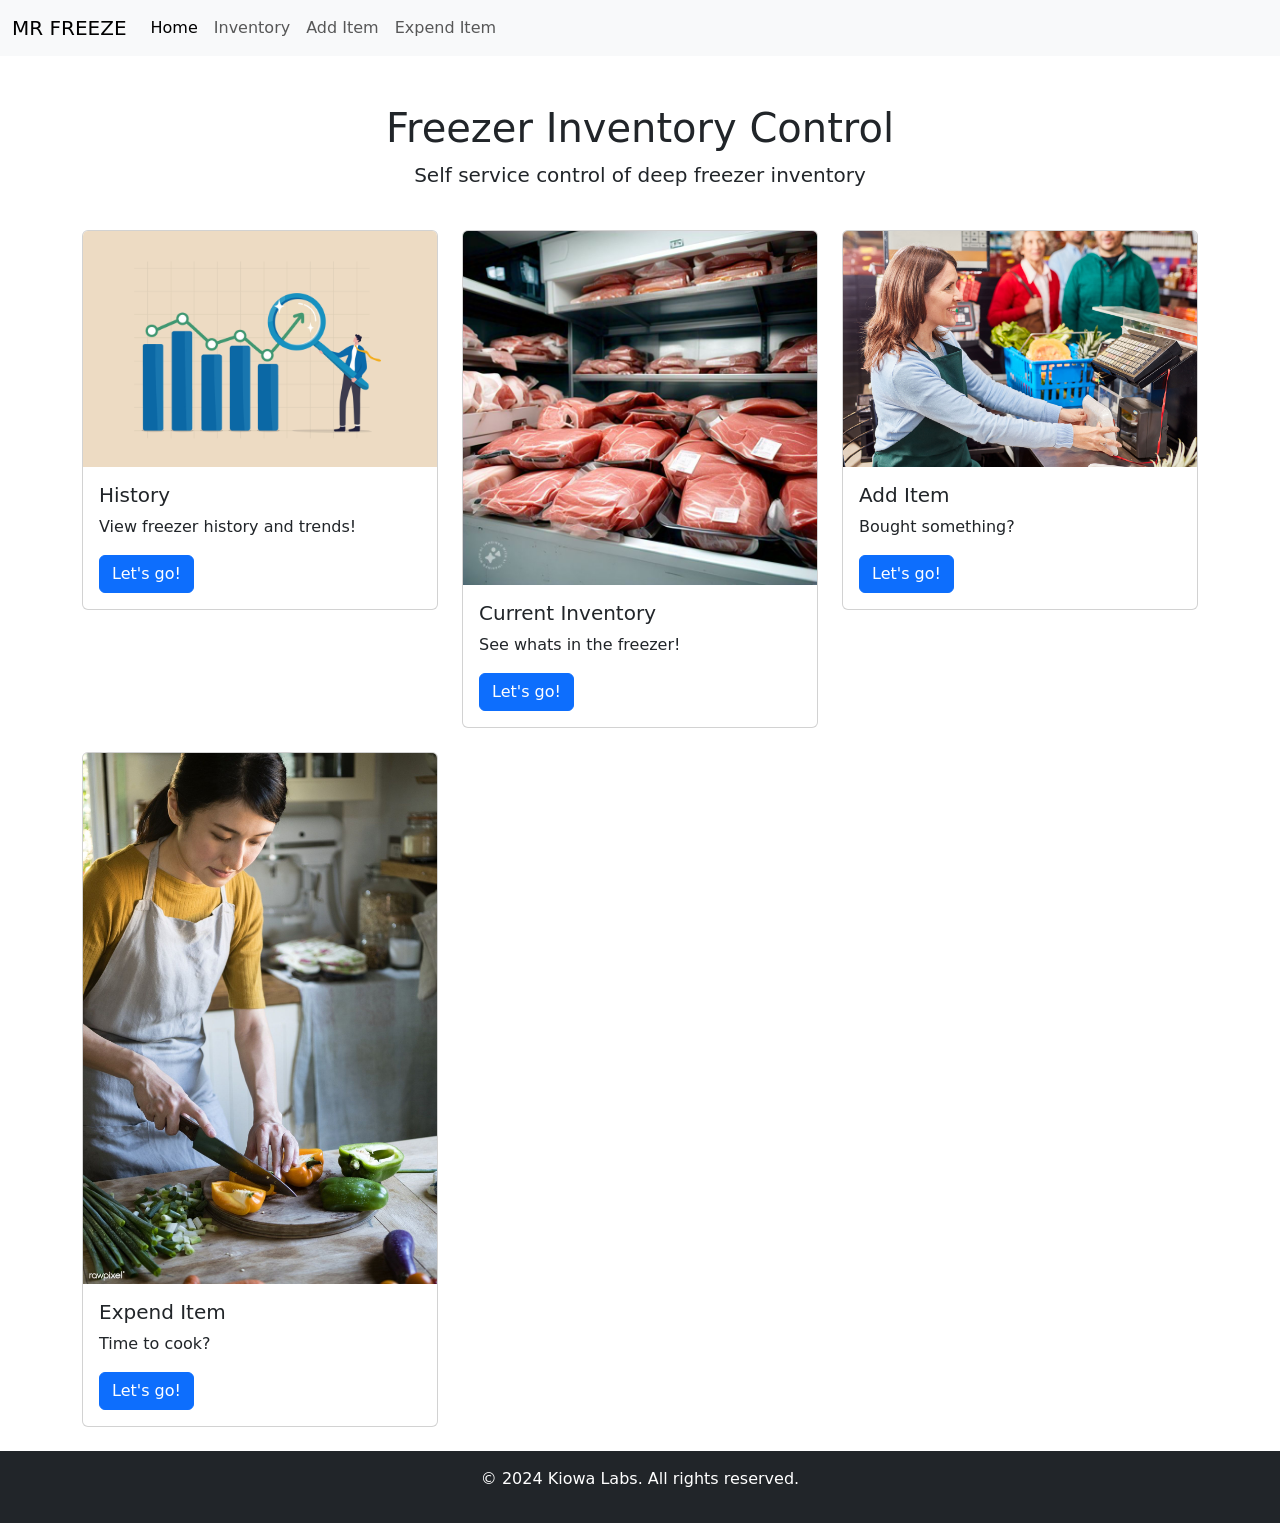
==== index.html @ 0a081af0 "site operational in browser" ====
<!DOCTYPE html>
<html lang="en">
<head>
  <meta charset="UTF-8">
  <meta name="viewport" content="width=device-width, initial-scale=1.0">
  <title>Mr Freeze Home</title>

  <!-- Bootstrap -->
  <link href="https://cdn.jsdelivr.net/npm/bootstrap@5.3.0-alpha1/dist/css/bootstrap.min.css" rel="stylesheet">

</head>
<body>
  
  <!-- Navbar -->
  <nav class="navbar navbar-expand-lg navbar-light bg-light">
    <div class="container-fluid">
      <a class="navbar-brand" href="index.html">MR FREEZE</a>
      <button class="navbar-toggler" type="button" data-bs-toggle="collapse" data-bs-target="#navbarNav" aria-controls="navbarNav" aria-expanded="false" aria-label="Toggle navigation">
        <span class="navbar-toggler-icon"></span>
      </button>
      <div class="collapse navbar-collapse" id="navbarNav">
        <ul class="navbar-nav">
          <li class="nav-item">
            <a class="nav-link active" aria-current="page" href="index.html">Home</a>
          </li>
          <li class="nav-item">
            <a class="nav-link" href="inventory.html">Inventory</a>
          </li>
          <li class="nav-item">
            <a class="nav-link" href="add_item.html">Add Item</a>
          </li>
          <li class="nav-item">
            <a class="nav-link" href="expend_item.html">Expend Item</a>
          </li>
        </ul>
      </div>
    </div>
  </nav>

  <!-- Content Section -->
  <div class="container mt-5">
    <section class="row">
        <!-- Header Section -->
        <div class="col-12 text-center mb-4">
            <h1>Freezer Inventory Control</h1>
            <p class="lead">Self service control of deep freezer inventory</p>
        </div>
      </section>
    <div class="row">
        <!-- Card 1 -->
        <section class="col-md-4 col-sm-6 mb-4">
            <div class="card">
                <img src="trends.jpg" class="card-img-top" alt="Card Image">
                <div class="card-body">
                    <h5 class="card-title">History</h5>
                    <p class="card-text">View freezer history and trends!</p>
                    <a href="placeholder.html" class="btn btn-primary">Let's go!</a>
                </div>
            </div>
          </section>
        <!-- Card 2 -->
        <section class="col-md-4 col-sm-6 mb-4">
            <div class="card">
                <img src="meats.jpg" class="card-img-top" alt="Card Image">
                <div class="card-body">
                    <h5 class="card-title">Current Inventory</h5>
                    <p class="card-text">See whats in the freezer!</p>
                    <a href="inventory.html" class="btn btn-primary">Let's go!</a>
                </div>
            </div>
          </section>
        <!-- Card 3 -->
        <section class="col-md-4 col-sm-6 mb-4">
            <div class="card">
                <img src="grocerystore.png" class="card-img-top" alt="Card Image">
                <div class="card-body">
                    <h5 class="card-title">Add Item</h5>
                    <p class="card-text">Bought something?</p>
                    <a href="add_item.html" class="btn btn-primary">Let's go!</a>
                </div>
            </div>
          </section>
        <!-- Card 4 -->
        <section class="col-md-4 col-sm-6 mb-4">
          <div class="card">
              <img src="cooking.jpg" class="card-img-top" alt="Card Image">
              <div class="card-body">
                  <h5 class="card-title">Expend Item</h5>
                  <p class="card-text">Time to cook?</p>
                  <a href="expend_item.html" class="btn btn-primary">Let's go!</a>
              </div>
          </div>
        </section>
    </div>
</div>


  <!-- Footer -->
  <footer class="bg-dark text-white text-center py-3">
    <p>&copy; 2024 Kiowa Labs. All rights reserved.</p>
  </footer>

  <!-- Bootstrap JS and Popper.js (for responsive navbar toggle) -->
  <script src="https://cdn.jsdelivr.net/npm/@popperjs/core@2.11.6/dist/umd/popper.min.js"></script>
  <script src="https://cdn.jsdelivr.net/npm/bootstrap@5.3.0-alpha1/dist/js/bootstrap.min.js"></script>

</body>
</html>
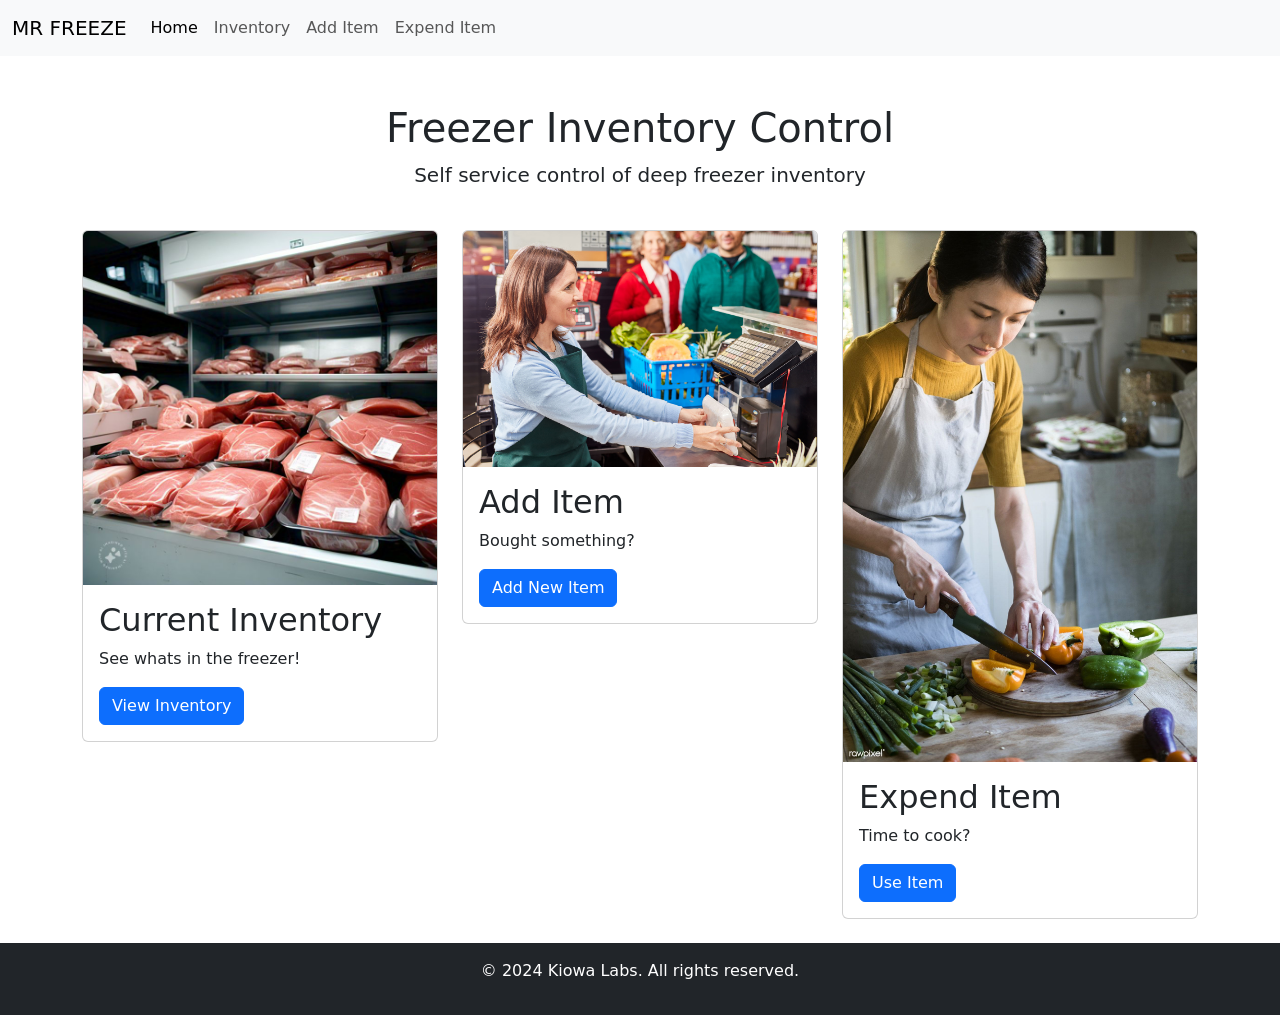
==== commit 306b6216: "implement landmark structure on index page, LH 100 score" ====
--- a/index.html
+++ b/index.html
@@ -37,62 +37,53 @@
     </div>
   </nav>
 
-  <!-- Content Section -->
-  <div class="container mt-5">
-    <section class="row">
-        <!-- Header Section -->
-        <div class="col-12 text-center mb-4">
-            <h1>Freezer Inventory Control</h1>
-            <p class="lead">Self service control of deep freezer inventory</p>
-        </div>
-      </section>
-    <div class="row">
-        <!-- Card 1 -->
-        <section class="col-md-4 col-sm-6 mb-4">
+  <!-- Main Content -->
+  <main id="main-content">
+    <div class="container mt-5">
+      <section class="row">
+          <!-- Header Section -->
+          <div class="col-12 text-center mb-4">
+              <h1>Freezer Inventory Control</h1>
+              <p class="lead">Self service control of deep freezer inventory</p>
+          </div>
+        </section>
+      <div class="row">
+          <!-- Card 1 -->
+          <div class="col-md-4 col-sm-6 mb-4">
+              <div class="card">
+                  <img src="meats.jpg" class="card-img-top" alt="Various frozen meats and proteins organized in freezer storage">
+                  <div class="card-body">
+                      <h2 class="card-title">Current Inventory</h2>
+                      <p class="card-text">See whats in the freezer!</p>
+                      <a href="inventory.html" class="btn btn-primary">View Inventory</a>
+                  </div>
+              </div>
+            </div>
+          <!-- Card 2 -->
+          <div class="col-md-4 col-sm-6 mb-4">
+              <div class="card">
+                  <img src="grocerystore.png" class="card-img-top" alt="Shopping cart and grocery store representing adding new items to freezer">
+                  <div class="card-body">
+                      <h2 class="card-title">Add Item</h2>
+                      <p class="card-text">Bought something?</p>
+                      <a href="add_item.html" class="btn btn-primary">Add New Item</a>
+                  </div>
+              </div>
+            </div>
+          <!-- Card 3 -->
+          <div class="col-md-4 col-sm-6 mb-4">
             <div class="card">
-                <img src="trends.jpg" class="card-img-top" alt="Card Image">
+                <img src="cooking.jpg" class="card-img-top" alt="Cooking preparation showing someone using ingredients from the freezer">
                 <div class="card-body">
-                    <h5 class="card-title">History</h5>
-                    <p class="card-text">View freezer history and trends!</p>
-                    <a href="placeholder.html" class="btn btn-primary">Let's go!</a>
+                    <h2 class="card-title">Expend Item</h2>
+                    <p class="card-text">Time to cook?</p>
+                    <a href="expend_item.html" class="btn btn-primary">Use Item</a>
                 </div>
             </div>
-          </section>
-        <!-- Card 2 -->
-        <section class="col-md-4 col-sm-6 mb-4">
-            <div class="card">
-                <img src="meats.jpg" class="card-img-top" alt="Card Image">
-                <div class="card-body">
-                    <h5 class="card-title">Current Inventory</h5>
-                    <p class="card-text">See whats in the freezer!</p>
-                    <a href="inventory.html" class="btn btn-primary">Let's go!</a>
-                </div>
-            </div>
-          </section>
-        <!-- Card 3 -->
-        <section class="col-md-4 col-sm-6 mb-4">
-            <div class="card">
-                <img src="grocerystore.png" class="card-img-top" alt="Card Image">
-                <div class="card-body">
-                    <h5 class="card-title">Add Item</h5>
-                    <p class="card-text">Bought something?</p>
-                    <a href="add_item.html" class="btn btn-primary">Let's go!</a>
-                </div>
-            </div>
-          </section>
-        <!-- Card 4 -->
-        <section class="col-md-4 col-sm-6 mb-4">
-          <div class="card">
-              <img src="cooking.jpg" class="card-img-top" alt="Card Image">
-              <div class="card-body">
-                  <h5 class="card-title">Expend Item</h5>
-                  <p class="card-text">Time to cook?</p>
-                  <a href="expend_item.html" class="btn btn-primary">Let's go!</a>
-              </div>
           </div>
-        </section>
-    </div>
-</div>
+      </div>
+  </div>
+  </main>
 
 
   <!-- Footer -->
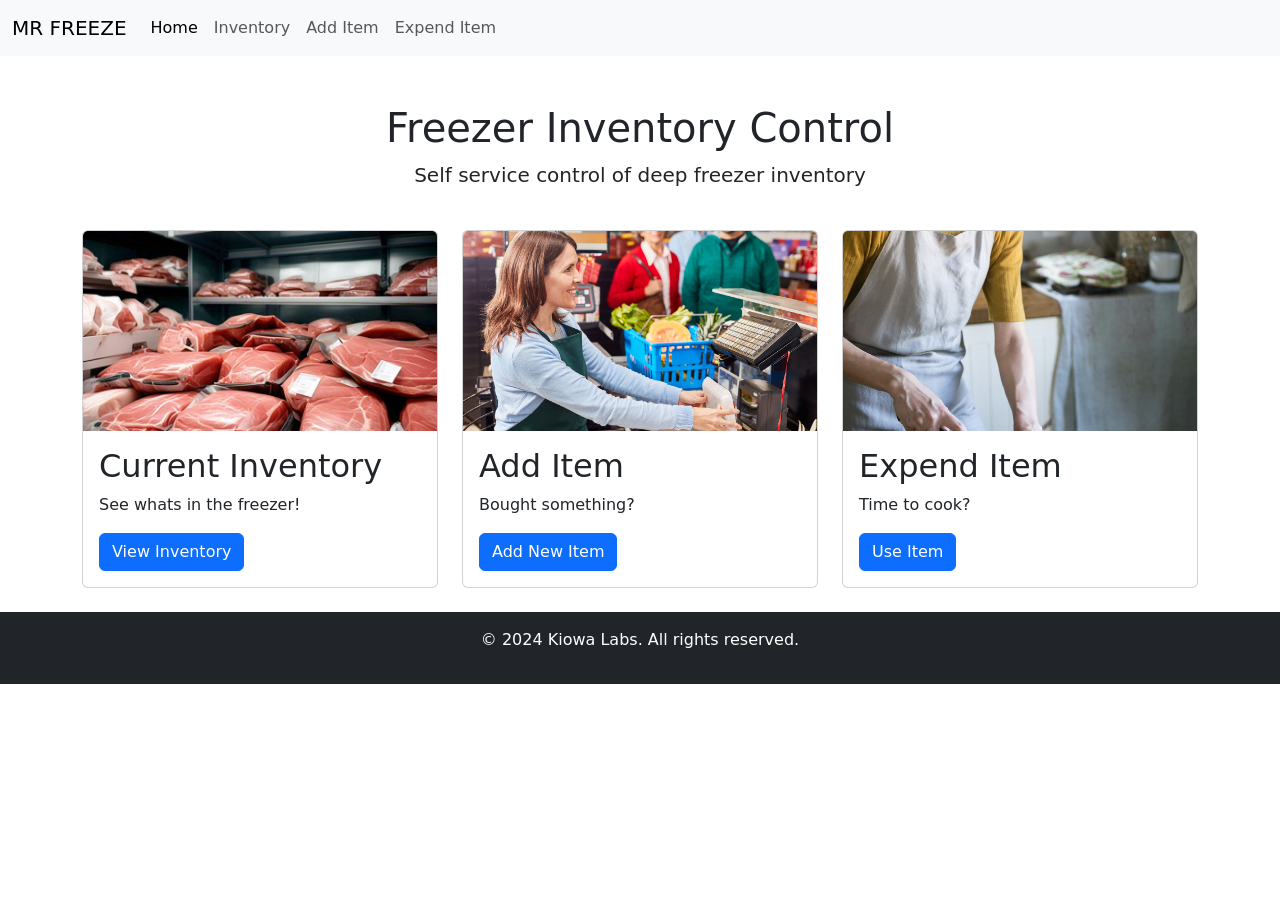
==== commit 447e0bcd: "Add mobile-responsive image sizing - all 3 cards visible on mobile" ====
--- a/index.html
+++ b/index.html
@@ -7,6 +7,26 @@
 
   <!-- Bootstrap -->
   <link href="https://cdn.jsdelivr.net/npm/bootstrap@5.3.0-alpha1/dist/css/bootstrap.min.css" rel="stylesheet">
+  
+  <style>
+    /* Mobile-first responsive card sizing */
+    .card-img-top {
+      height: 120px;
+      object-fit: cover;
+    }
+    
+    @media (min-width: 768px) {
+      .card-img-top {
+        height: 180px;
+      }
+    }
+    
+    @media (min-width: 992px) {
+      .card-img-top {
+        height: 200px;
+      }
+    }
+  </style>
 
 </head>
 <body>
@@ -51,7 +71,7 @@
           <!-- Card 1 -->
           <div class="col-md-4 col-sm-6 mb-4">
               <div class="card">
-                  <img src="meats.jpg" class="card-img-top" alt="Various frozen meats and proteins organized in freezer storage">
+                  <img src="assets/images/meats.jpg" class="card-img-top" alt="Various frozen meats and proteins organized in freezer storage">
                   <div class="card-body">
                       <h2 class="card-title">Current Inventory</h2>
                       <p class="card-text">See whats in the freezer!</p>
@@ -62,7 +82,7 @@
           <!-- Card 2 -->
           <div class="col-md-4 col-sm-6 mb-4">
               <div class="card">
-                  <img src="grocerystore.png" class="card-img-top" alt="Shopping cart and grocery store representing adding new items to freezer">
+                  <img src="assets/images/grocerystore.png" class="card-img-top" alt="Shopping cart and grocery store representing adding new items to freezer">
                   <div class="card-body">
                       <h2 class="card-title">Add Item</h2>
                       <p class="card-text">Bought something?</p>
@@ -73,7 +93,7 @@
           <!-- Card 3 -->
           <div class="col-md-4 col-sm-6 mb-4">
             <div class="card">
-                <img src="cooking.jpg" class="card-img-top" alt="Cooking preparation showing someone using ingredients from the freezer">
+                <img src="assets/images/cooking.jpg" class="card-img-top" alt="Cooking preparation showing someone using ingredients from the freezer">
                 <div class="card-body">
                     <h2 class="card-title">Expend Item</h2>
                     <p class="card-text">Time to cook?</p>
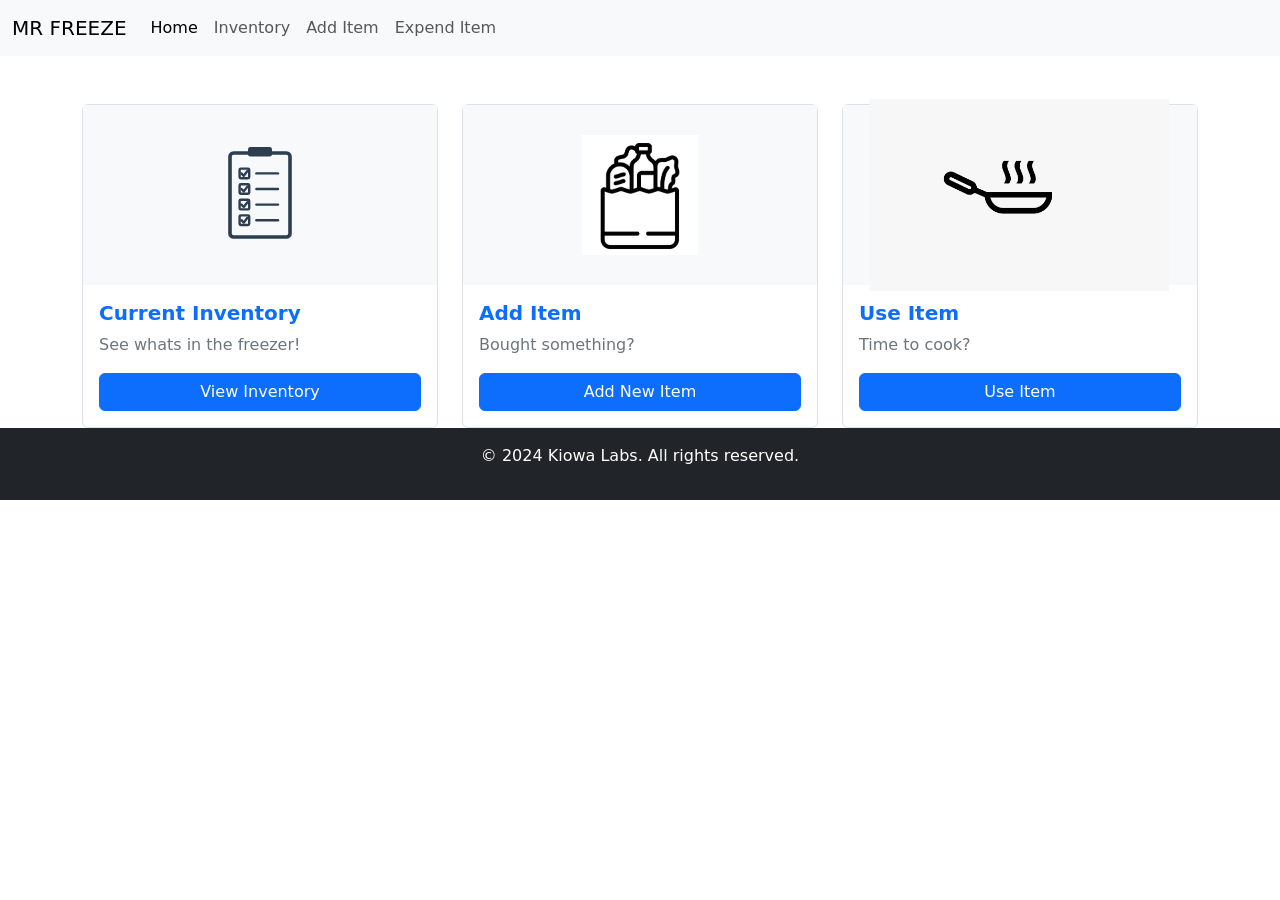
==== commit 1d0e8c7d: "incorporate icons instead of photos for mobile" ====
--- a/index.html
+++ b/index.html
@@ -8,25 +8,8 @@
   <!-- Bootstrap -->
   <link href="https://cdn.jsdelivr.net/npm/bootstrap@5.3.0-alpha1/dist/css/bootstrap.min.css" rel="stylesheet">
   
-  <style>
-    /* Mobile-first responsive card sizing */
-    .card-img-top {
-      height: 120px;
-      object-fit: cover;
-    }
-    
-    @media (min-width: 768px) {
-      .card-img-top {
-        height: 180px;
-      }
-    }
-    
-    @media (min-width: 992px) {
-      .card-img-top {
-        height: 200px;
-      }
-    }
-  </style>
+  <!-- Custom Styles -->
+  <link href="assets/css/styles.css" rel="stylesheet">
 
 </head>
 <body>
@@ -60,47 +43,42 @@
   <!-- Main Content -->
   <main id="main-content">
     <div class="container mt-5">
-      <section class="row">
-          <!-- Header Section -->
-          <div class="col-12 text-center mb-4">
-              <h1>Freezer Inventory Control</h1>
-              <p class="lead">Self service control of deep freezer inventory</p>
-          </div>
-        </section>
-      <div class="row">
+      <div class="custom-cards-container">
           <!-- Card 1 -->
-          <div class="col-md-4 col-sm-6 mb-4">
-              <div class="card">
-                  <img src="assets/images/meats.jpg" class="card-img-top" alt="Various frozen meats and proteins organized in freezer storage">
-                  <div class="card-body">
-                      <h2 class="card-title">Current Inventory</h2>
-                      <p class="card-text">See whats in the freezer!</p>
-                      <a href="inventory.html" class="btn btn-primary">View Inventory</a>
-                  </div>
-              </div>
+          <a href="inventory.html" class="custom-card">
+            <div class="card-icon">
+                <img src="assets/images/freezer-inventory-icon.svg" alt="Clipboard icon representing inventory management">
             </div>
+            <div class="card-content">
+                <h2>Current Inventory</h2>
+                <p>See whats in the freezer!</p>
+                <span class="btn btn-primary">View Inventory</span>
+            </div>
+          </a>
+          
           <!-- Card 2 -->
-          <div class="col-md-4 col-sm-6 mb-4">
-              <div class="card">
-                  <img src="assets/images/grocerystore.png" class="card-img-top" alt="Shopping cart and grocery store representing adding new items to freezer">
-                  <div class="card-body">
-                      <h2 class="card-title">Add Item</h2>
-                      <p class="card-text">Bought something?</p>
-                      <a href="add_item.html" class="btn btn-primary">Add New Item</a>
-                  </div>
-              </div>
+          <a href="add_item.html" class="custom-card">
+            <div class="card-icon">
+                <img src="assets/images/grocery-bag-icon.png" alt="Shopping bag icon representing adding new items after grocery shopping">
             </div>
+            <div class="card-content">
+                <h2>Add Item</h2>
+                <p>Bought something?</p>
+                <span class="btn btn-primary">Add New Item</span>
+            </div>
+          </a>
+          
           <!-- Card 3 -->
-          <div class="col-md-4 col-sm-6 mb-4">
-            <div class="card">
-                <img src="assets/images/cooking.jpg" class="card-img-top" alt="Cooking preparation showing someone using ingredients from the freezer">
-                <div class="card-body">
-                    <h2 class="card-title">Expend Item</h2>
-                    <p class="card-text">Time to cook?</p>
-                    <a href="expend_item.html" class="btn btn-primary">Use Item</a>
-                </div>
+          <a href="expend_item.html" class="custom-card frying-pan-card">
+            <div class="card-icon">
+                <img src="assets/images/frying-pan-icon.png" alt="Frying pan icon representing cooking and using items from the freezer">
             </div>
-          </div>
+            <div class="card-content">
+                <h2>Use Item</h2>
+                <p>Time to cook?</p>
+                <span class="btn btn-primary">Use Item</span>
+            </div>
+          </a>
       </div>
   </div>
   </main>
--- a/assets/css/styles.css
+++ b/assets/css/styles.css
@@ -0,0 +1,92 @@
+/* Custom Cards Layout */
+.custom-cards-container {
+  display: grid;
+  grid-template-columns: 1fr;
+  gap: 1.5rem;
+  margin-top: 2rem;
+}
+
+@media (min-width: 768px) {
+  .custom-cards-container {
+    grid-template-columns: repeat(2, 1fr);
+  }
+}
+
+@media (min-width: 992px) {
+  .custom-cards-container {
+    grid-template-columns: repeat(3, 1fr);
+  }
+}
+
+.custom-card {
+  display: flex;
+  flex-direction: column;
+  background: white;
+  border: 1px solid #dee2e6;
+  border-radius: 0.375rem;
+  text-decoration: none;
+  color: inherit;
+  transition: transform 0.3s ease, box-shadow 0.3s ease;
+  cursor: pointer;
+}
+
+.custom-card:hover {
+  transform: translateY(-5px);
+  box-shadow: 0 8px 25px rgba(0,0,0,0.15);
+  text-decoration: none;
+  color: inherit;
+}
+
+.card-icon {
+  height: 100px;
+  background-color: #f8f9fa;
+  display: flex;
+  align-items: center;
+  justify-content: center;
+  padding: 15px;
+}
+
+.card-icon img {
+  max-width: 100%;
+  max-height: 100%;
+  object-fit: contain;
+}
+
+/* Special styling for frying pan */
+.frying-pan-card .card-icon img {
+  transform: scale(1.6);
+}
+
+.card-content {
+  padding: 1rem;
+  flex-grow: 1;
+  display: flex;
+  flex-direction: column;
+  justify-content: space-between;
+}
+
+.card-content h2 {
+  margin-bottom: 0.5rem;
+  font-size: 1.25rem;
+  font-weight: 600;
+  color: #0d6efd;
+}
+
+.card-content p {
+  margin-bottom: 1rem;
+  color: #6c757d;
+}
+
+@media (min-width: 768px) {
+  .card-icon {
+    height: 150px;
+    padding: 25px;
+  }
+}
+
+@media (min-width: 992px) {
+  .card-icon {
+    height: 180px;
+    padding: 30px;
+  }
+}
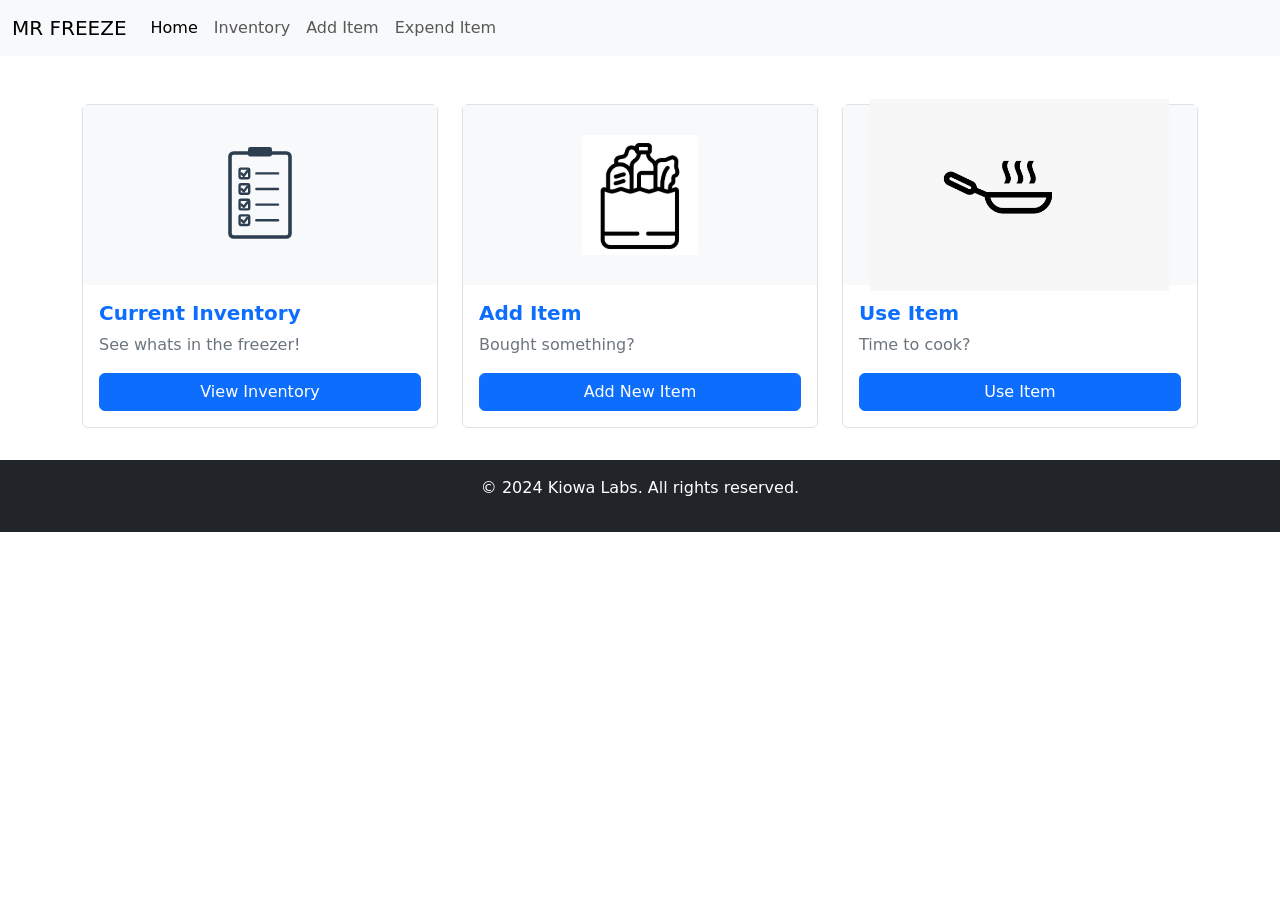
==== commit 8177db51: "add equal spacing to bottom of cards on IndexPage" ====
--- a/index.html
+++ b/index.html
@@ -10,6 +10,12 @@
   
   <!-- Custom Styles -->
   <link href="assets/css/styles.css" rel="stylesheet">
+  
+  <style>
+    footer {
+      margin-top: 2rem;
+    }
+  </style>
 
 </head>
 <body>
--- a/assets/css/styles.css
+++ b/assets/css/styles.css
@@ -4,6 +4,12 @@
   grid-template-columns: 1fr;
   gap: 1.5rem;
   margin-top: 2rem;
+}
+
+/* Add top spacing to footer */
+footer {
+  margin-top: 2rem;
+  background-color: red !important;
 }
 
 @media (min-width: 768px) {
